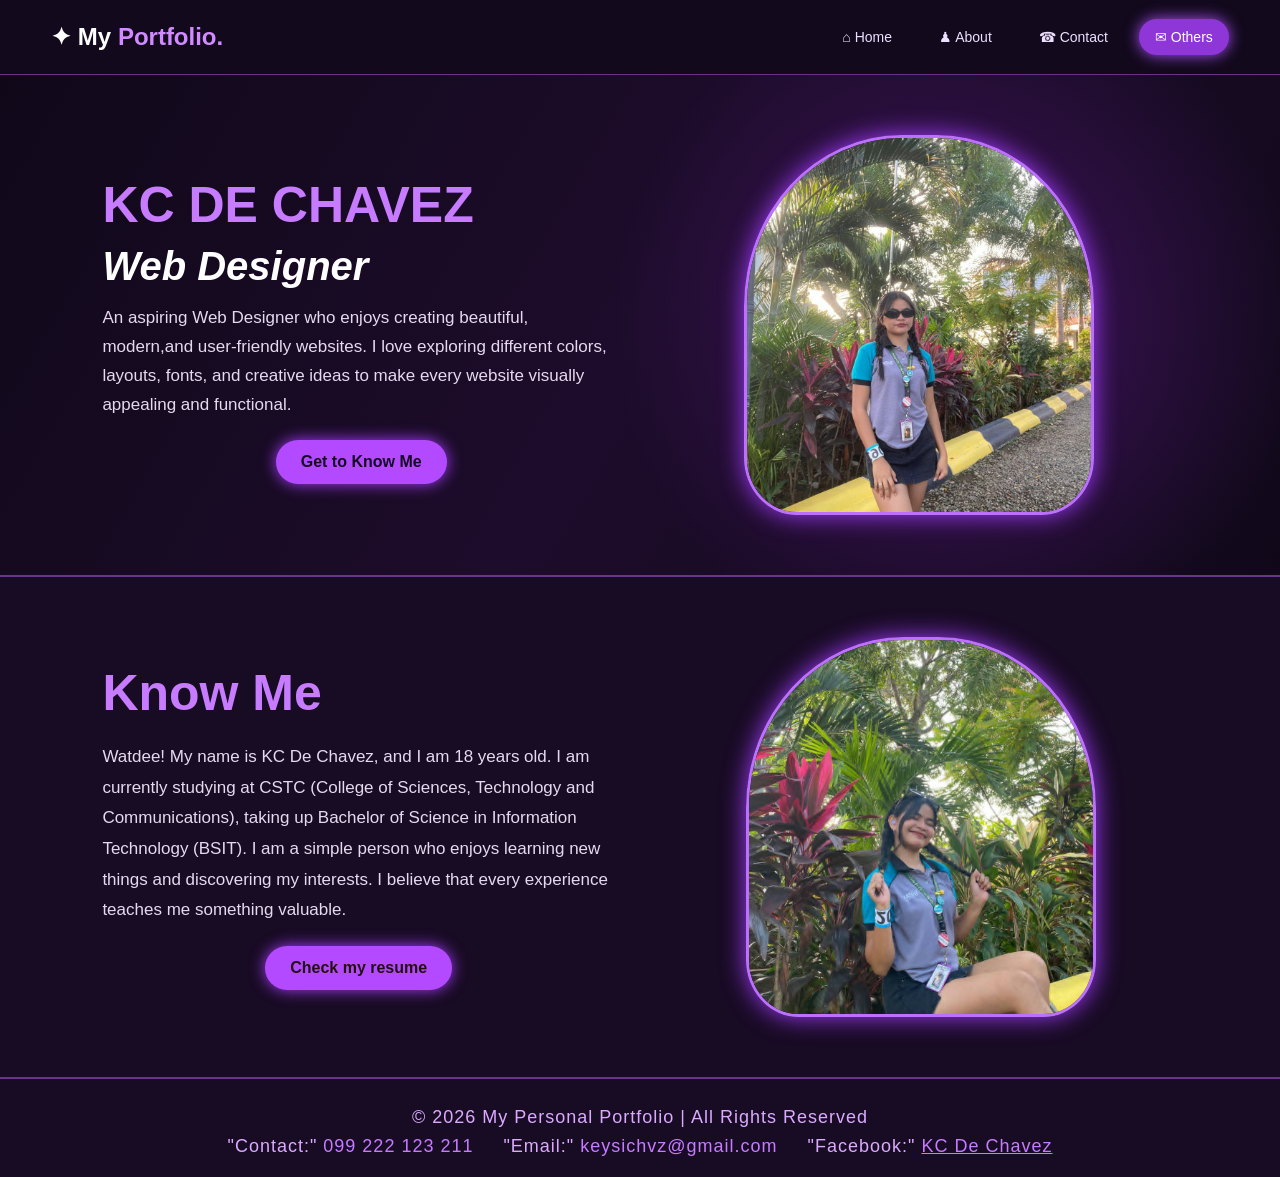
==== index.html @ a117589b "Add files via upload" ====
<!DOCTYPE html>
<html>
<head>
    <title>My Personal Portfolio</title>
    <link rel="stylesheet" href="index.css">
</head>
<body>

    <header>
        <a href="index.html" class="logo">✦ My <span>Portfolio.</span></a>

        <nav>
            <ul class="navbar">
                <li><a href="index.html">⌂ Home</a></li>
                <li><a href="about.html">♟ About</a></li>
                <li><a href="contact.html">☎ Contact</a></li>
                <li><a class="active" href="others.html">✉ Others</a></li>
            </ul>
        </nav>
    </header>

    <section class="home">
        <div class="home-text">
            <h2>KC DE CHAVEZ</h2>
            <h1>Web Designer</h1>
            <p>
                An aspiring Web Designer who enjoys creating beautiful, modern,and user-friendly websites. 
                I love exploring different colors, layouts, fonts, and creative ideas 
                to make every website visually appealing and functional. 
            </p>

            <a href="#know-me" class="btn">Get to Know Me</a>
        </div>
        <div class="home-image">
            <img src="dp.jpe" alt="My Picture">
        </div>
    </section>
   
    <section class="know-me" id="know-me">
          <div class="text"> 
             <h1>Know Me</h1>
             <p>Watdee! My name is KC De Chavez, 
                and I am 18 years old. I am currently studying at CSTC
                 (College of Sciences, Technology and Communications),
                  taking up Bachelor of Science in Information Technology (BSIT).
                   I am a simple person who enjoys learning new things and discovering my interests.
                    I believe that every experience teaches me something valuable.
            </p>
            <a style="color: rgb(36, 14, 14);" href="resume.html" class="btn">Check my resume</a>
          </div>
          <div class="know-pic">
               <img src="DP2.jpe" alt>
     </section>

   
<footer class="footer">

    <p>© 2026 My Personal Portfolio | All Rights Reserved</p>

    <div class="footer-info">

        <p>"Contact:" <span>099 222 123 211</span></p>

        <p>"Email:" <span>keysichvz@gmail.com</span></p>

        <p>"Facebook:" 
            <a href="https://www.facebook.com/kc.dechavez.752">
                KC De Chavez
            </a>
        </p>
    </div>
</footer>


</body>
</html>
---- index.css ----
* {
    margin: 0;
    padding: 0;
    box-sizing: border-box;
    scroll-behavior: smooth;
}

body {
    background: #0d0715;
    color: #ffffff;
    font-family: Arial, sans-serif;
    overflow-x: hidden;
}

header {
    width: 100%;
    min-height: 75px;
    padding: 15px 4%;
    background: rgba(19, 10, 30, 0.96);
    border-bottom: 1px solid #65338a;

    display: flex;
    justify-content: space-between;
    align-items: center;

    position: sticky;
    top: 0;
    z-index: 1000;
}

.logo {
    color: white;
    font-size: 24px;
    font-weight: bold;
    text-decoration: none;
}

.logo span {
    color: #d18aff;
}

/* navbar */
nav .navbar {
    display: flex;
    align-items: center;
    gap: 15px;
    list-style: none;
}

.navbar li a {
    display: block;
    color: #eee0ff;
    text-decoration: none;
    padding: 10px 16px;
    border-radius: 30px;
    font-size: 14px;
    transition: 0.3s;
}

.navbar li a:hover,
.navbar li a.active {
    background: #8e36d8;
    color: white;
    box-shadow: 0 0 15px #ad52ff;
}

/* home sec  */
.home {
    min-height: 480px;
    padding: 60px 8%;
    display: flex;
    justify-content: space-between;
    align-items: center;
    gap: 40px;
    background:
        radial-gradient(circle at 75% 50%, #40145d 0%, transparent 35%),
        linear-gradient(120deg, #100819, #1d0c2b, #100819);
    border-bottom: 2px solid #69358a;
}

.home-text {
    max-width: 650px;
    flex: 1;
}

.home-text h1 {
    font-size: 40px;
    margin: 0;
    font-style: italic;
}

.home-text h2 {
    color: #c77bff;
    font-size: 50px;
    margin: 10px 0;
    font-weight: bold;
}

.home-text h3 {
    color: #dbaaff;
    letter-spacing: 4px;
    margin: 10px 0;
}

.home-text p {
    color: #e6d9ef;
    font-size: 17px;
    line-height: 1.7;
    margin-top: 15px;
}

.home-image {
    flex: 1;
    width: 50%;
    display: flex;
    justify-content: center;
    align-items: center;
}

.home-image img,
.know-pic img {
    width: 350px;
    height: 380px;
    object-fit: cover;
    margin: 0;
    border-radius: 45% 45% 15% 15%;
    border: 3px solid #bd70ff;
    box-shadow: 0 0 25px #a33bff;
}


/* knowme sec   */
.know-me {
    min-height: 500px;
    padding: 60px 8%;
    display: flex;
    justify-content: space-between;
    align-items: center;
    gap: 50px;
    background: #180b24;
}

.text {
    flex: 1;
    max-width: 600px;
}

.text h1 {
    font-size: 50px;
    color: #c77bff;
    margin-bottom: 20px;
}

.text p {
    color: #e6d9ef;
    font-size: 17px;
    line-height: 1.8;
}

.know-pic {
    flex: 1;
    display: flex;
    justify-content: center;
    align-items: center;
}


/* btns */
.home-text .btn {
    display: block;
    width: fit-content;
    margin: 20px auto 0;
}

.btn,
.btn-outline {
    display: inline-block;
    padding: 13px 25px;
    border-radius: 30px;
    text-decoration: none;
    font-weight: bold;
    transition: 0.3s;
     display: block;
    width: fit-content;
    margin: 20px auto 0;
}

.btn {
    background: #b34aff;
    color: #160820;
    box-shadow: 0 0 15px #a83dff;
}

.btn-outline {
    border: 2px solid #c77bff;
    color: white;
}

.btn:hover,
.btn-outline:hover {
    transform: translateY(-4px);
    box-shadow: 0 0 20px #c77bff;
}

/* about prev  */
.about-preview {
    margin: 25px 4%;
    padding: 25px;
    min-height: 180px;

    display: flex;
    align-items: center;
    gap: 30px;

    background: #1b1027;
    border: 1px solid #75439a;
    border-radius: 25px;
    box-shadow: 0 0 15px rgba(176, 91, 255, 0.2);
}

.about-picture img {
    width: 260px;
    height: 160px;
    object-fit: cover;
    border-radius: 20px;
    border: 2px solid #c77bff;
}

.about-description {
    flex: 1;
}

.about-description h2 {
    font-size: 32px;
    margin-bottom: 12px;
}

.about-description h2 span,
.skills h2 span,
.page-heading span,
.info-section h2 span {
    color: #c77bff;
}

.about-description p {
    line-height: 1.6;
    color: #e6d9ef;
}

.personality {
    min-width: 230px;
    border-left: 1px solid #9c60c7;
    padding-left: 30px;
}

.personality p {
    margin: 13px 0;
    color: #eadcf5;
}



/* skills sec  */
.skills {
    padding: 25px 5% 50px;
    text-align: center;
}

.skills h2 {
    font-size: 32px;
    margin-bottom: 25px;
}

.skill-container,
.card-container {
    display: grid;
    grid-template-columns: repeat(3, 1fr);
    gap: 20px;
}

.skill-card,
.glow-card {
    background: linear-gradient(145deg, #241432, #160d20);
    border: 1px solid #8950b3;
    border-radius: 18px;
    padding: 25px 18px;
    text-align: center;
    box-shadow: 0 0 12px rgba(171, 85, 255, 0.18);
    transition: 0.3s;
}

.skill-card:hover,
.glow-card:hover {
    transform: translateY(-7px);
    box-shadow: 0 0 22px #9e4cda;
    border-color: #d18aff;
}

.skill-icon {
    font-size: 35px;
    margin-bottom: 10px;
}

.skill-card h3,
.glow-card h3 {
    color: #d9a1ff;
    margin-bottom: 10px;
}

.skill-card p,
.glow-card p {
    color: #e6d9ef;
    line-height: 1.5;
}

/* othrs pges */
.page-content {
    min-height: 75vh;
    padding: 40px 6%;
    background:
        radial-gradient(circle at top right, #35144c, transparent 35%),
        #0d0715;
}

.page-heading {
    text-align: center;
    padding: 35px 10px;
}

.page-heading h1 {
    font-size: 40px;
    margin-bottom: 15px;
}

.page-heading p {
    color: #ddc9eb;
    font-size: 16px;
}

.info-section {
    margin: 30px 0;
}

.info-section h2 {
    text-align: center;
    font-size: 30px;
    margin-bottom: 25px;
}

.info-section .glow-card {
    margin-bottom: 15px;
}

/* cntct page  */
.page-content > .card-container {
    max-width: 950px;
    margin: 20px auto;
}

.page-content > .card-container .glow-card h2 {
    color: #d18aff;
    margin-bottom: 15px;
}

/* footer */
.footer {
    background: #180b24;
    border-top: 2px solid #69358a;
    padding: 20px 10px;
    text-align: center;
}

.footer p {
    color: #dbaaff;
    font-size: 18px;
    letter-spacing: 1px;
    margin: 8px 0;
}

.footer-info {
    display: flex;
    justify-content: center;
    align-items: center;
    gap: 30px;
    flex-wrap: wrap;
}

.footer-info p {
    margin: 0;
}

.footer-info span,
.footer-info a {
    color: #c77bff;
    text-decoration: none;
}

.footer-info a {
    text-decoration: underline;
}

.footer-info a:hover {
    color: white;
}



/* Sidebar */
.side-navbar {
  width: 120px;
  height: 100vh;
  background-color:  #65338a;
  padding: 20px;
  position: fixed;
  left: 0;
  top: 0;
  display: flex;
  flex-direction: column;
  justify-content: flex-start;
  margin-top: 70px;
}


.side-navbar ul {
  list-style: none;
  padding: 0;
  margin: 0;
  width: 100%;
}

.side-navbar ul li {
  margin: 12px 0;
}

.side-navbar ul li a {
  color: white;
  text-decoration: none;
  display: block;
  padding: 10px;
  border-radius: 20px;
  transition: 0.3s;
}

.side-navbar ul li a:hover,
.side-navbar ul li a.act {
  background-color:  #9e4cda;
  color: #1e1e2f;
}


/* skills */
.skills {
    background: #100819;
    padding: 60px 8%;
    text-align: center;
    overflow: hidden;
}

.skills h1 {
    color: #c77bff;
    font-size: 45px;
    font-style: italic;
    margin-bottom: 20px;
}

.skills p {
    color: #e6d9ef;
    font-size: 18px;
    line-height: 1.8;
    margin-bottom: 50px;
}

/* crsl */
.carousel-container {
    position: relative;
    display: flex;
    align-items: center;
    gap: 15px;
}

.skills-wrapper {
    display: flex;
    gap: 25px;
    overflow-x: auto;
    scroll-behavior: smooth;
    scrollbar-width: none;
    width: 100%;
    padding: 15px 5px;
}

.skills-wrapper::-webkit-scrollbar {
    display: none;
}

/* skill crd  */
.skill-card {
    flex: 0 0 30%;
    min-width: 30%;
    background: #241132;
    border: 2px solid #69358a;
    border-radius: 15px;
    padding: 15px;
    transition: 0.3s;
    box-shadow: 0 0 12px #a33bff33;
}

.skill-card:hover {
    transform: translateY(-8px);
    border-color: #c77bff;
    box-shadow: 0 0 25px #a33bff88;
}

/* lndscpe img */
.skill-card img {
    width: 100%;
    height: 160px;
    object-fit: contain;
    background: #fff;
    border-radius: 10px;
}

.skill-card h3 {
    color: #dbaaff;
    margin-top: 15px;
    font-size: 20px;
}

/* arrw btn*/
.arrow {
    background: #a33bff;
    color: white;
    border: none;
    border-radius: 50%;
    width: 45px;
    height: 45px;
    min-width: 45px;
    font-size: 22px;
    cursor: pointer;
    box-shadow: 0 0 15px #a33bff88;
    transition: 0.3s;
    z-index: 2;
}

.arrow:hover {
    background: #d18aff;
    transform: scale(1.1);
}

/* MOBILE */
@media (max-width: 768px) {
    .skill-card {
        flex: 0 0 85%;
        min-width: 85%;
    }

    .skill-card img {
        height: 140px;
    }

    .skills h1 {
        font-size: 35px;
    }
}

/*Work EXp*/
.work-exp {
    background: #100819;
    padding: 60px 8%;
    text-align: center;
    overflow: hidden;
}

.work-exp h1 {
    color: #c77bff;
    font-size: 45px;
    font-style: italic;
    margin-bottom: 50px;
}

/* carousel */
.exp-carousel {
    display: flex;
    align-items: center;
    gap: 15px;
}

.exp-container {
    display: flex;
    gap: 25px;
    overflow-x: auto;
    scroll-behavior: smooth;
    scrollbar-width: none;
    width: 100%;
    padding: 15px 5px;
}

.exp-container::-webkit-scrollbar {
    display: none;
}

/* img crd */
.exp-card {
    flex: 0 0 45%;
    min-width: 45%;
    background: #241132;
    border: 2px solid #69358a;
    border-radius: 18px;
    padding: 12px;
    box-shadow: 0 0 15px #a33bff33;
    transition: 0.3s;
}

.exp-card:hover {
    transform: translateY(-8px);
    box-shadow: 0 0 25px #a33bff88;
    border-color: #c77bff;
}

.exp-card img {
    width: 100%;
    height: 250px;
    object-fit: contain;
    background: white;
    border-radius: 12px;
}

/* arrows */
.exp-arrow {
    min-width: 45px;
    height: 45px;
    border: none;
    border-radius: 50%;
    background: #a33bff;
    color: white;
    font-size: 22px;
    cursor: pointer;
    box-shadow: 0 0 15px #a33bff88;
    transition: 0.3s;
}

.exp-arrow:hover {
    background: #d18aff;
    transform: scale(1.1);
}

/* mobile */
@media (max-width: 768px) {
    .exp-card {
        flex: 0 0 90%;
        min-width: 90%;
    }

    .exp-card img {
        height: 200px;
    }
}

/* educ sec */
.education {
    background: #100819;
    padding: 60px 7%;
    text-align: center;
    border-bottom: 2px solid #69358a;
}

.education h1 {
    color: #c77bff;
    font-size: 42px;
    font-style: italic;
    margin-bottom: 45px;
}

/* container */
.gallery-wrapper {
    display: flex;
    align-items: center;
    gap: 18px;
}

.gallery-container {
    display: flex;
    gap: 25px;
    width: 100%;
    overflow-x: auto;
    scroll-behavior: smooth;
    scrollbar-width: none;
    padding: 15px 5px;
}

.gallery-container::-webkit-scrollbar {
    display: none;
}

/* crds */
.gallery-card {
    flex: 0 0 45%;
    min-width: 45%;
    background: #241132;
    border: 2px solid #69358a;
    border-radius: 20px;
    padding: 15px;
    box-shadow: 0 0 15px #a33bff33;
    transition: 0.3s;
}

.gallery-card:hover {
    transform: translateY(-8px);
    border-color: #c77bff;
    box-shadow: 0 0 25px #a33bff88;
}

/* img lndspe */
.gallery-card img {
    width: 100%;
    height: 240px;
    object-fit: cover;
    border-radius: 12px;
}

.gallery-card h3 {
    color: #dbaaff;
    font-size: 17px;
}

.gallery-card h2 {
    color: white;
    font-size: 21px;
}

/* arrows */
.gallery-arrow {
    flex-shrink: 0;
    width: 48px;
    height: 48px;
    border: none;
    border-radius: 50%;
    background: #a33bff;
    color: white;
    font-size: 23px;
    cursor: pointer;
    box-shadow: 0 0 15px #a33bff88;
}

.gallery-arrow:hover {
    background: #c77bff;
    transform: scale(1.1);
}

@media (max-width: 768px) {
    .gallery-card {
        flex: 0 0 90%;
        min-width: 90%;
    }
}

/*Awards*/
.award-sec {
    width: 100%;
    min-height: 100vh;
    padding: 80px 5%;
    background: #100819;
    box-sizing: border-box;
    overflow: hidden;
}

.award-sec h1 {
    color: #9e4cda;
    font-style: oblique;
    text-align: center;
    font-size: 40px;
    margin-bottom: 50px;
    background: transparent !important;
}

/* award wrap */
.award-wrapper {
    width: 100%;
    display: flex;
    align-items: center;
    justify-content: center;
    gap: 20px;
    position: relative;
}

/* award cont */
.award-container {
    display: flex;
    align-items: stretch;
    gap: 30px;
    width: 85%;
    overflow-x: auto;
    scroll-behavior: smooth;
    scrollbar-width: none;
    padding: 15px 5px 25px;
    box-sizing: border-box;
}

.award-container::-webkit-scrollbar {
    display: none;
}

/* award crd */
.award-card {
    flex: 0 0 45%;
    min-width: 45%;
    background: #24102f;
    border: 2px solid #69358a;
    border-radius: 25px;
    padding: 20px;
    text-align: center;
    box-shadow: 0 0 15px #9e4cda33;
    transition: 0.3s ease;
    box-sizing: border-box;
}

.award-card:hover {
    transform: translateY(-10px);
    border-color: #c77bff;
    box-shadow: 0 0 25px #a33bff88;
}

/* award img */
.award-card img {
    width: 100%;
    height: 240px;
    object-fit: contain;
    background: #ffffff;
    border-radius: 15px;
    margin-bottom: 15px;
}

/* award yr */
.award-card h3 {
    color: #c77bff;
    font-size: 18px;
    margin: 10px 0;
}

/* award title */
.award-card h2 {
    color: #ffffff;
    font-size: 20px;
    margin-top: 10px;
}

/* l and r arrows */
.award-arrow {
    width: 65px;
    height: 65px;
    flex-shrink: 0;
    border: none;
    border-radius: 50%;
    background: #a33bff;
    color: white;
    font-size: 30px;
    cursor: pointer;
    position: relative;
    z-index: 9999;
    pointer-events: auto;
    box-shadow: 0 0 20px #a33bff88;
    transition: 0.3s ease;
}

.award-arrow:hover {
    background: #c77bff;
    transform: scale(1.1);
}

/* RESPONSIVE DESIGN */
@media screen and (max-width: 768px) {

    .award-sec {
        padding: 60px 3%;
    }

    .award-wrapper {
        gap: 10px;
    }

    .award-container {
        width: 80%;
        gap: 15px;
    }

    .award-card {
        flex: 0 0 90%;
        min-width: 90%;
    }

    .award-card img {
        height: 200px;
    }

    .award-arrow {
        width: 45px;
        height: 45px;
        font-size: 22px;
    }

    .award-card h2 {
        font-size: 16px;
    }
}

/*Hobbies Sec*/
.hobbies-sec {
    width: 100%;
    min-height: 100vh;
    padding: 80px 5%;
    background: #100819;
    box-sizing: border-box;
    overflow: hidden;
}

.hobbies-sec h1 {
    color: #9e4cda;
    font-style: oblique;
    text-align: center;
    font-size: 40px;
    margin-bottom: 50px;
    background: transparent !important;
}

/* hobbies wrap */
.hobbies-wrapper {
    width: 100%;
    display: flex;
    align-items: center;
    justify-content: center;
    gap: 20px;
    position: relative;
}

/* hobbies cont */
.hobbies-container {
    display: flex;
    align-items: stretch;
    gap: 30px;
    width: 85%;
    overflow-x: auto;
    scroll-behavior: smooth;
    scrollbar-width: none;
    padding: 15px 5px 25px;
    box-sizing: border-box;
}

.hobbies-container::-webkit-scrollbar {
    display: none;
}

/* hobbiescard */
.hobbies-card {
    flex: 0 0 45%;
    min-width: 45%;
    background: #24102f;
    border: 2px solid #69358a;
    border-radius: 25px;
    padding: 20px;
    text-align: center;
    box-shadow: 0 0 15px #9e4cda33;
    transition: 0.3s ease;
    box-sizing: border-box;
}

.hobbies-card:hover {
    transform: translateY(-10px);
    border-color: #c77bff;
    box-shadow: 0 0 25px #a33bff88;
}

/* hobbies img */
.hobbies-card img {
    width: 100%;
    height: 280px;
    object-fit: cover;
    border-radius: 15px;
    margin-bottom: 15px;
}

/* hobbies title */
.hobbies-card h2 {
    color: #ffffff;
    font-size: 22px;
    margin-top: 10px;
}

/* HOBBIES ARROWS */

.hobbies-arrow {
    width: 65px;
    height: 65px;
    flex-shrink: 0;
    border: none;
    border-radius: 50%;
    background: #a33bff;
    color: white;
    font-size: 30px;
    cursor: pointer;
    position: relative;
    z-index: 9999;
    pointer-events: auto;
    box-shadow: 0 0 20px #a33bff88;
    transition: 0.3s ease;
}

.hobbies-arrow:hover {
    background: #c77bff;
    transform: scale(1.1);
}

/* RESPONSIVEE */
@media screen and (max-width: 768px) {

    .hobbies-sec {
        padding: 60px 3%;
    }

    .hobbies-wrapper {
        gap: 10px;
    }

    .hobbies-container {
        width: 80%;
        gap: 15px;
    }

    .hobbies-card {
        flex: 0 0 90%;
        min-width: 90%;
    }

    .hobbies-card img {
        height: 220px;
    }

    .hobbies-arrow {
        width: 45px;
        height: 45px;
        font-size: 22px;
    }

    .hobbies-card h2 {
        font-size: 18px;
    }
}

 
/* Resumee*/
.resume{
  display: flex;
  flex-direction: column;
  align-items: center;
  justify-content: center;
  height: 100vh;
  padding: 20px;
  margin-left: 450px;
}

/* Back Button */
.backbutton {
  position: absolute;
  top: 25px;
  left: 25px;
  background: none;
  border: none;
  color: #fff;
  font-size: 28px;
  cursor: pointer;
  transition: color 0.3s ease;
}

.backbutton:hover {
  color:  #9e4cda;
}


/* OTHERS SECTION */
.others {
    min-height: 750px;
    padding: 50px 7%;
    background:
        radial-gradient(circle at top left, #49206e, transparent 35%),
        linear-gradient(135deg, #100819, #241039, #100819);
    color: white;
}

/* HEADER */
.others-header {
    margin-bottom: 45px;
}

.others-header h1 {
    display: inline-block;
    background: #bd70ff;
    color: #1d0c2b;
    padding: 12px 30px;
    font-size: 35px;
    border-radius: 40px;
}

.others-header p {
    font-size: 28px;
    line-height: 1.5;
    color: #eee0ff;
    max-width: 750px;
}

.others-header span {
    color: #c77bff;
    font-style: italic;
    font-weight: bold;
}

/* CARD LAYOUT */
.others-container {
    display: grid;
    grid-template-columns: 1fr 1fr;
    gap: 35px;
}

/* QUOTE CARD */
.quote-card {
    min-height: 220px;
    padding: 25px;
    display: flex;
    justify-content: space-around;
    align-items: center;
    gap: 15px;
    background: linear-gradient(
        135deg,
        #43205e,
        #21102f
    );
    border: 1px solid #a64de0;
    border-radius: 30px;
    box-shadow: 0 0 15px #8426bb55;
}

.quote-text h2 {
    color: #bd70ff;
    font-size: 65px;
    margin: 0;
}

.quote-text p {
    font-size: 25px;
    line-height: 1.5;
    color: white;
}

.quote-text br {
    color: #c77bff;
    font-style: italic;
    font-weight: bold;
}

.quote-text small {
    color: #d9c4eb;
    font-size: 14px;
}

/* POLAROID PICTURE */

.polaroid {
    background: #eee0ff;
    padding: 10px 10px 0;
    width: 190px;
    transform: rotate(4deg);
    box-shadow: 0 5px 20px #00000055;
}

.polaroid img {
    width: 100%;
    height: 170px;
    object-fit: cover;
}

.polaroid p {
    color: #60218c;
    text-align: center;
    font-size: 25px;
    margin: 5px;
}

/* ABOUT ME CARD */

.about-card {
    min-height: 220px;
    padding: 30px;
    background: linear-gradient(
        135deg,
        #43205e,
        #21102f
    );
    border: 1px solid #a64de0;
    border-radius: 30px;
    box-shadow: 0 0 15px #8426bb55;
}

.about-card h2 {
    display: inline-block;
    color: #1d0c2b;
    background: #bd70ff;
    padding: 10px 25px;
    border-radius: 30px;
}

.about-card p {
    font-size: 22px;
    line-height: 1.6;
    color: #eee0ff;
}

/* RESPONSIVE */

@media (max-width: 768px) {

    .others-container {
        grid-template-columns: 1fr;
    }

    .quote-card {
        flex-wrap: wrap;
    }

    .others-header p {
        font-size: 22px;
    }

    .polaroid {
        width: 150px;
    }

}

/* MOBILE */
@media (max-width: 768px) {

    header {
        flex-direction: column;
        gap: 15px;
        padding: 15px 10px;
    }

    header nav {
        width: 100%;
    }

    .navbar {
        justify-content: center;
        flex-wrap: wrap;
        gap: 12px;
    }

    .page-layout {
        flex-direction: column;
    }

    .side-navbar {
        width: 100%;
        min-width: 0;
        height: auto;
    }

    .side-navbar ul {
        flex-direction: row;
        flex-wrap: wrap;
        justify-content: center;
        gap: 15px;
        padding: 15px 5px;
    }

    .main-content {
        width: 100%;
        padding: 15px;
    }

    .main-content h1 {
        font-size: 26px;
    }

    .skill-card,
    .exp-card,
    .gallery-card,
    .award-card,
    .hobbies-card {
        flex-basis: 180px;
    }

    .skill-card img,
    .exp-card img,
    .gallery-card img,
    .award-card img,
    .hobbies-card img {
        height: 160px;
    }
}

/* Mobile view */
@media screen and (max-width: 768px) {

    .card-container {
        display: flex;
        flex-direction: column;
        align-items: center;
        gap: 20px;
        width: 100%;
    }

    .glow-card {
        width: 100%;
        max-width: 400px;
        box-sizing: border-box;
        flex: none;
    }

    .page-content {
        width: 100%;
        padding: 20px;
        box-sizing: border-box;
    }

}

@media screen and (max-width: 768px) {

  .sidebar {
    display: none;
  }

  .navbar {
    padding: 12px 18px;
  }

  .nav-links {
    display: none;
  }

  .menu-icon {
    display: block;
  }

  .skills-title {
    font-size: 35px;
    text-align: center;
  }

  .skills-container {
    display: grid;
    grid-template-columns: 1fr;
    gap: 20px;
    padding: 15px;
  }

  .skill-card {
    width: 100%;
    max-width: 100%;
  }

  .skill-card img {
    width: 100%;
    height: auto;
    object-fit: contain;
  }
}

@media screen and (max-width: 768px) {

    .side-navbar {
        position: fixed;
        top: 0;
        left: 0;
        width: 220px;
        height: 100vh;
        background: #67358b;
        z-index: 9998;
        transform: translateX(-100%);
        transition: transform 0.3s ease;
    }

    .side-navbar.show {
        transform: translateX(0);
    }

    .side-navbar ul {
        display: flex;
        flex-direction: column;
        gap: 25px;
        padding: 70px 25px;
    }

    .sidebar-toggle {
        display: flex;
        position: fixed;
        top: 50%;
        left: 0;
        width: 40px;
        height: 65px;
        align-items: center;
        justify-content: center;
        background: #a435f0;
        color: white;
        border: none;
        border-radius: 0 12px 12px 0;
        font-size: 24px;
    }

    .sidebar-toggle.open {
        left: 220px;
    }
}
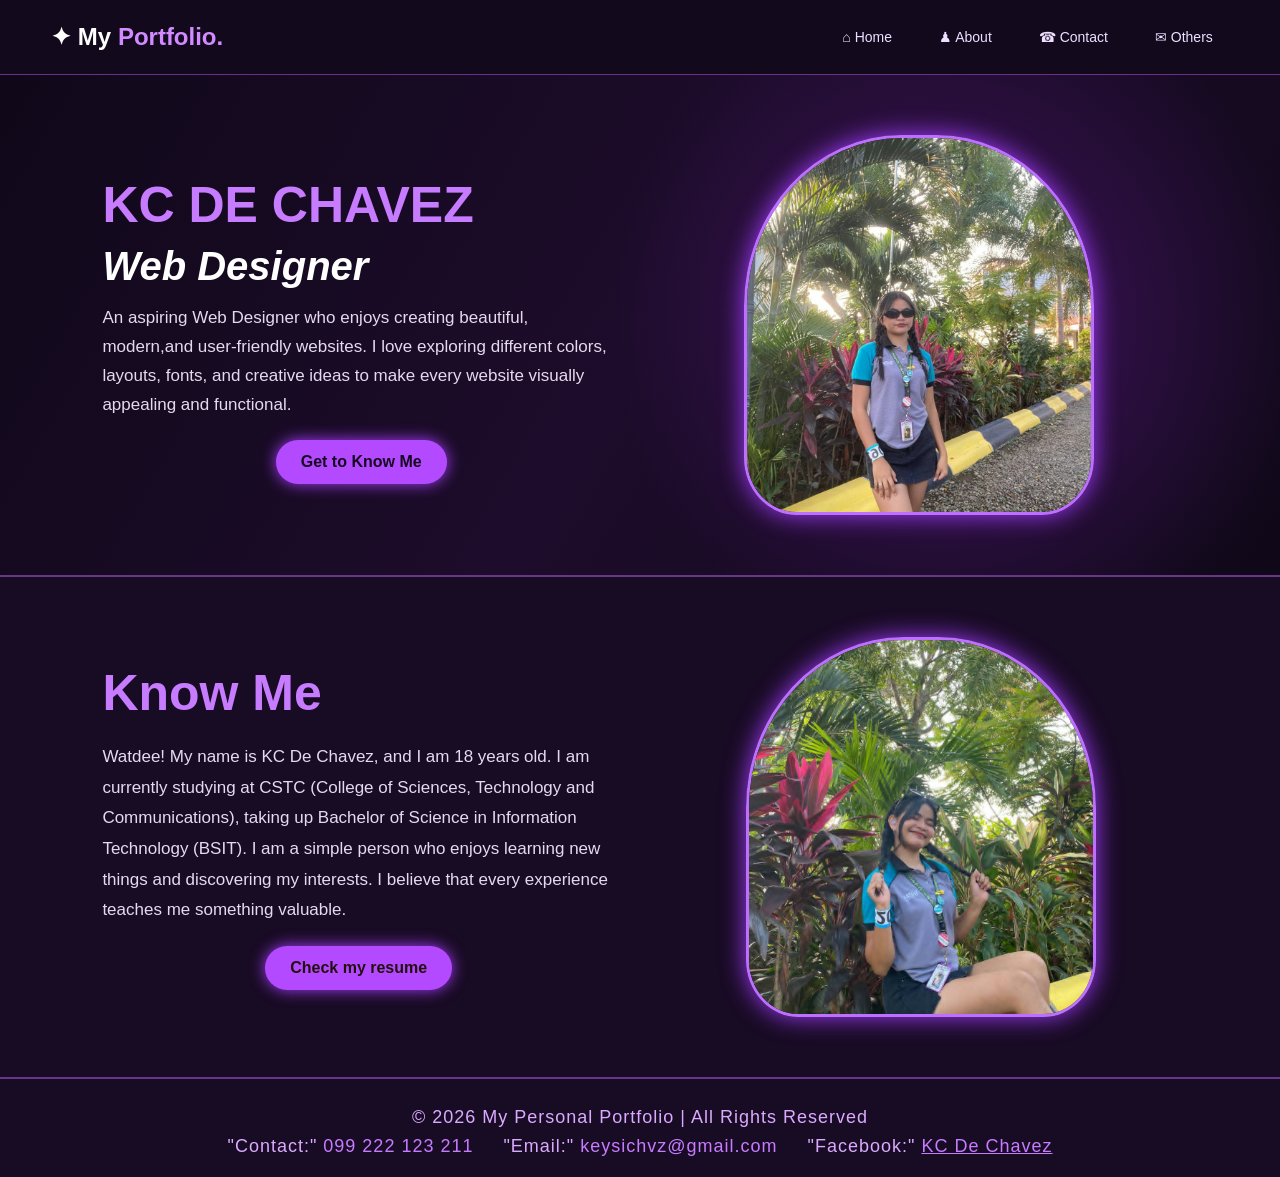
==== commit 06734558: "Add files via upload" ====
--- a/index.html
+++ b/index.html
@@ -1,6 +1,8 @@
 <!DOCTYPE html>
 <html>
 <head>
+    <meta charset="UTF-8">
+    <meta name="viewport" content="width=device-width, initial-scale=1.0">
     <title>My Personal Portfolio</title>
     <link rel="stylesheet" href="index.css">
 </head>
@@ -14,7 +16,7 @@
                 <li><a href="index.html">⌂ Home</a></li>
                 <li><a href="about.html">♟ About</a></li>
                 <li><a href="contact.html">☎ Contact</a></li>
-                <li><a class="active" href="others.html">✉ Others</a></li>
+                <li><a href="others.html">✉ Others</a></li>
             </ul>
         </nav>
     </header>
@@ -46,7 +48,7 @@
                    I am a simple person who enjoys learning new things and discovering my interests.
                     I believe that every experience teaches me something valuable.
             </p>
-            <a style="color: rgb(36, 14, 14);" href="resume.html" class="btn">Check my resume</a>
+            <a style="color: rgb(36, 14, 14);" href="Resume.html" class="btn">Check my resume</a>
           </div>
           <div class="know-pic">
                <img src="DP2.jpe" alt>
@@ -58,11 +60,8 @@
     <p>© 2026 My Personal Portfolio | All Rights Reserved</p>
 
     <div class="footer-info">
-
         <p>"Contact:" <span>099 222 123 211</span></p>
-
         <p>"Email:" <span>keysichvz@gmail.com</span></p>
-
         <p>"Facebook:" 
             <a href="https://www.facebook.com/kc.dechavez.752">
                 KC De Chavez
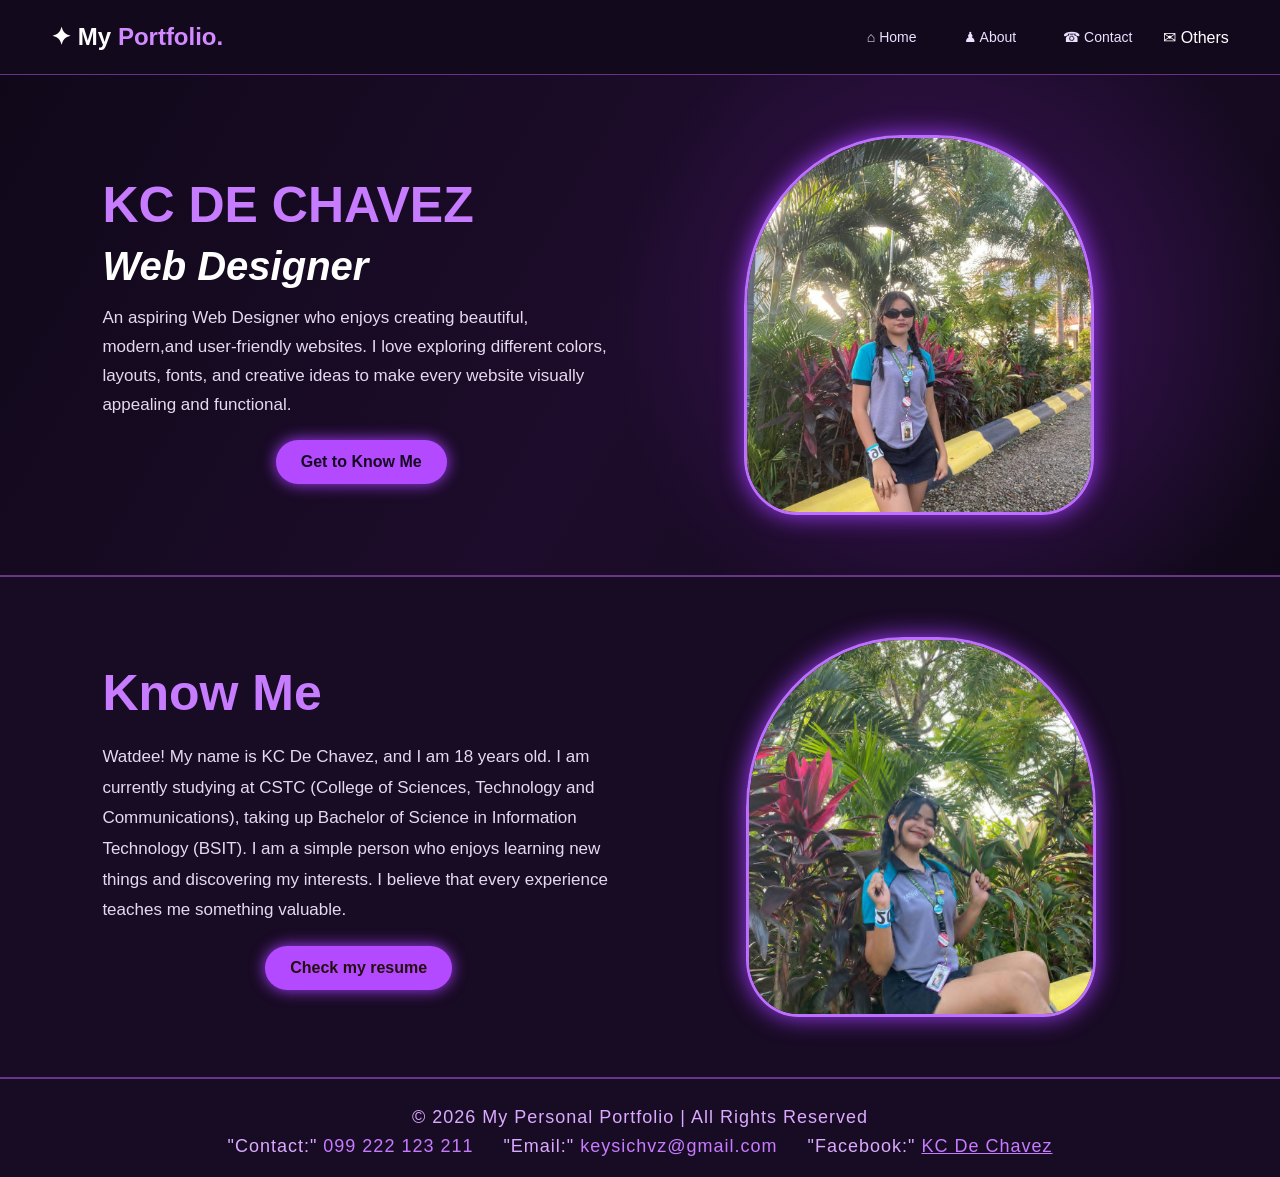
==== commit c1a6e031: "Add files via upload" ====
--- a/index.html
+++ b/index.html
@@ -16,7 +16,7 @@
                 <li><a href="index.html">⌂ Home</a></li>
                 <li><a href="about.html">♟ About</a></li>
                 <li><a href="contact.html">☎ Contact</a></li>
-                <li><a href="others.html">✉ Others</a></li>
+                <li><href="others.html">✉ Others</a></li>
             </ul>
         </nav>
     </header>
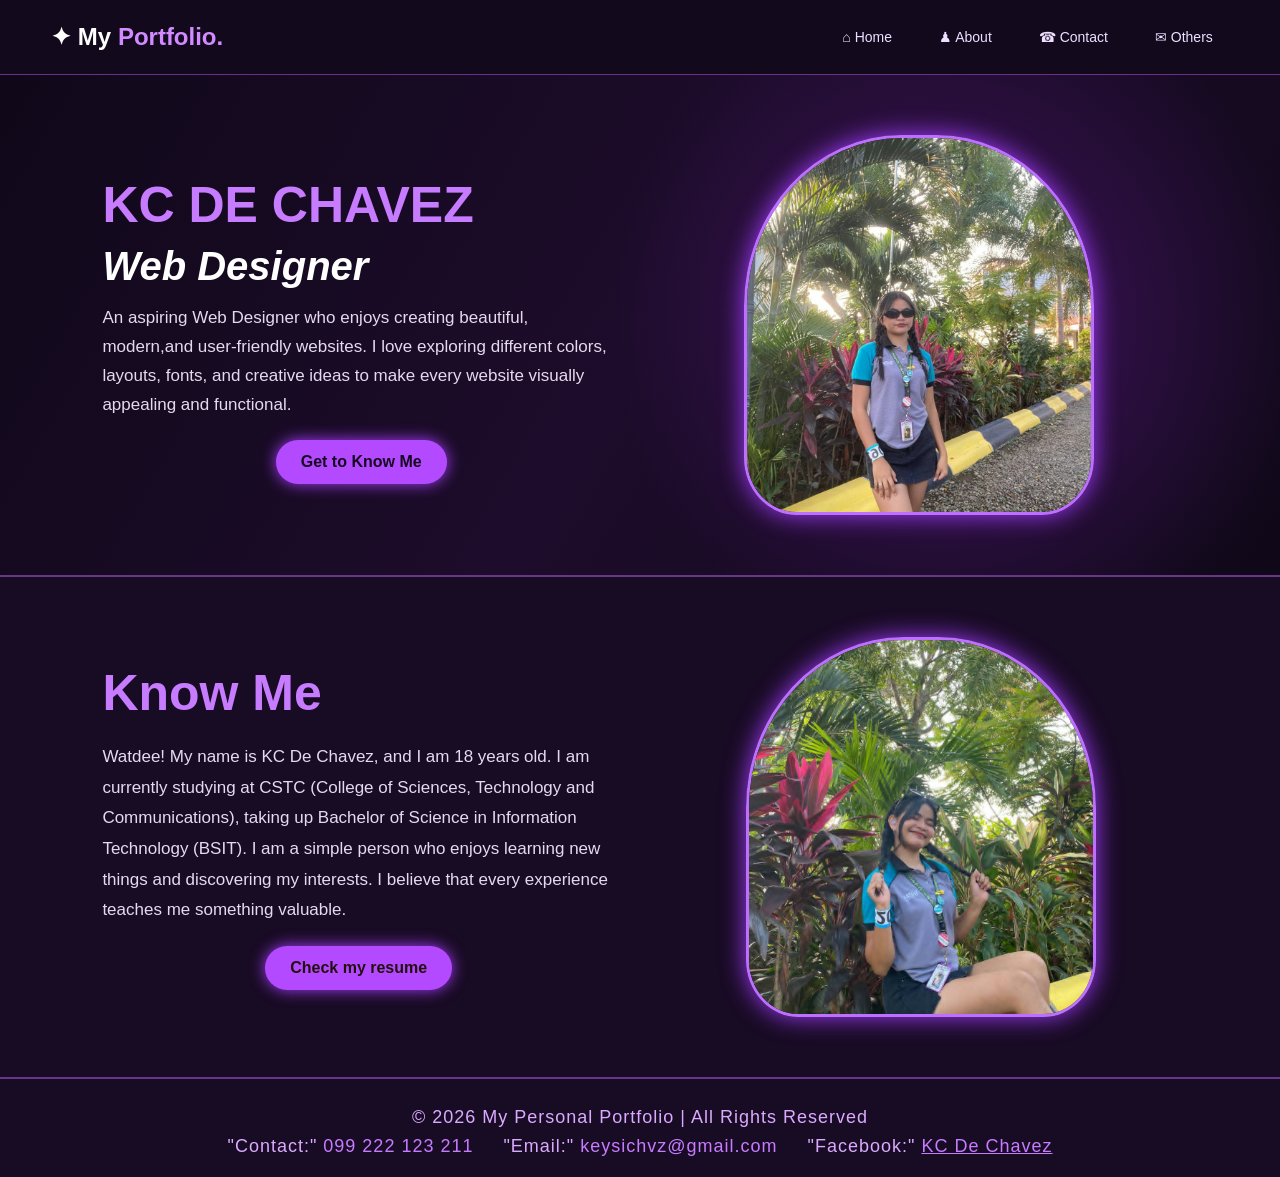
==== commit a583da92: "Add files via upload" ====
--- a/index.html
+++ b/index.html
@@ -16,7 +16,7 @@
                 <li><a href="index.html">⌂ Home</a></li>
                 <li><a href="about.html">♟ About</a></li>
                 <li><a href="contact.html">☎ Contact</a></li>
-                <li><href="others.html">✉ Others</a></li>
+                <li><a href="others.html">✉ Others</a></li>
             </ul>
         </nav>
     </header>
